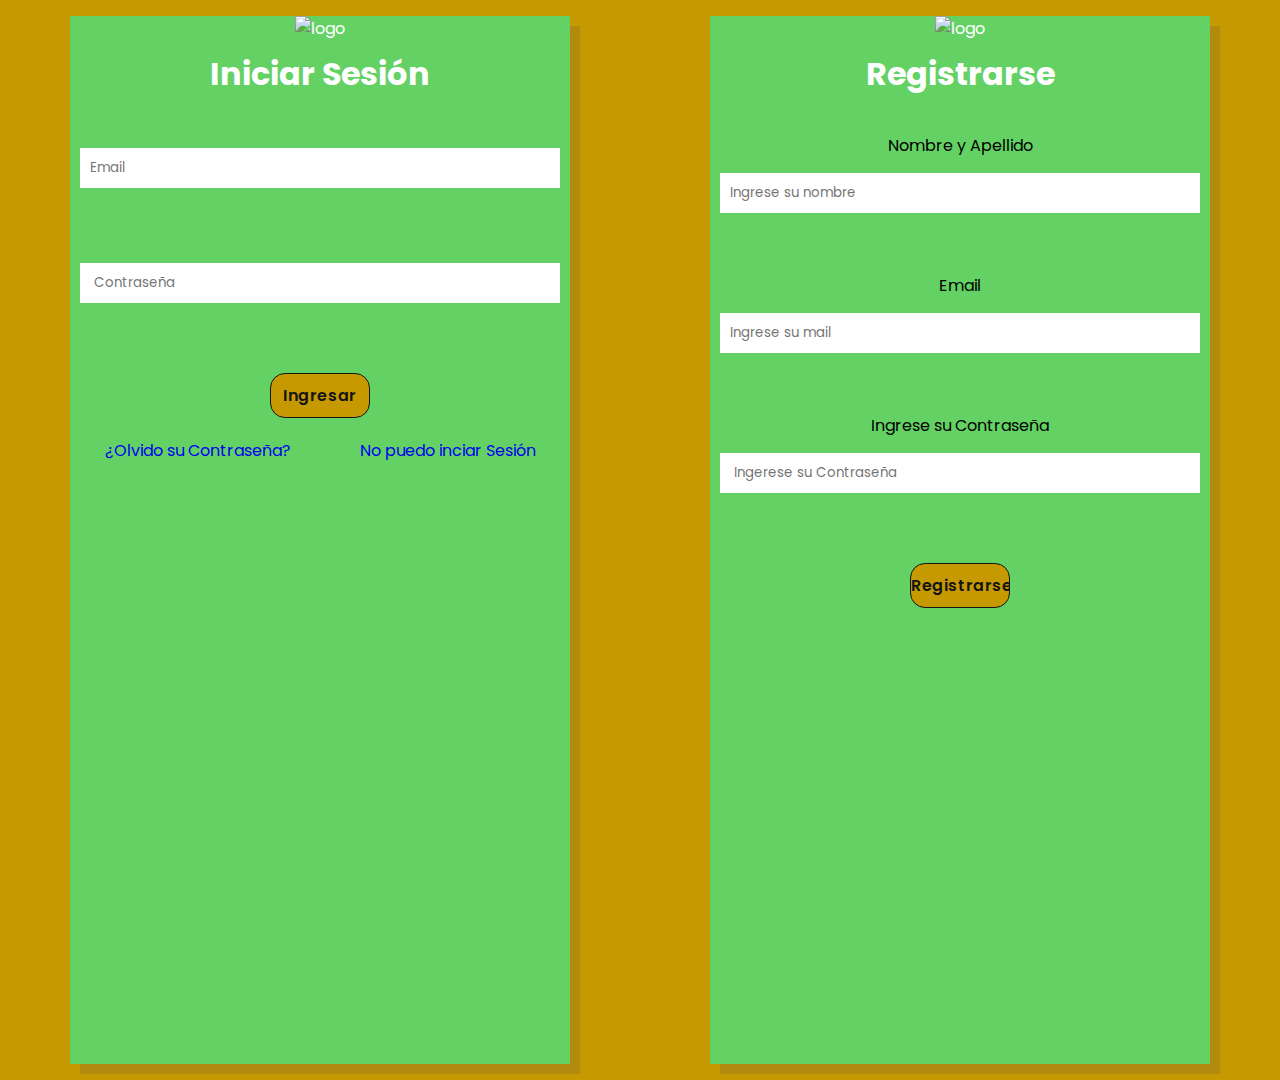
==== login.html @ f898d6c3 "Add files via upload" ====
<!DOCTYPE html>
<html>
    <head>
        <meta charset="UTF-8">
        <link rel="stylesheet" href="styles.css">
        <title>Login/Register</title>
    </head>
    <body>
        <main class="login-register">
        <div class="login">
            <img src="./imagenes/logo zapatillas.png" alt="logo">
            <div>
                <h1 class="Iniciar">Iniciar Sesión</h1>
            </div>
            <form class="form-container-1">
                <div class="sesion">
                    <label for="mail"></label>
                    <input type="text" placeholder="Email">
                </div>
                <div class="sesion">
                    <label for="password"></label>
                    <input type="password" placeholder=" Contraseña">
                </div>
                <div class="ingresar">
                    <input type="submit" value="Ingresar" class="button">
                </div>
                <div class="olvide">
                    <a href="#">¿Olvido su Contraseña?</a>
                    <a href="#">No puedo inciar Sesión</a>
                </div>
            </form>
        </div>
        <div class="register">
            <img src="./imagenes/logo zapatillas.png" alt="logo">
            <h1 class="registrar">Registrarse</h1>
            <form class="form-container-2">
                <div class="regis">
                    <label for="name">Nombre y Apellido</label>
                    <input type="text" placeholder="Ingrese su nombre" id="name">
                </div>
                <div class="regis">
                    <label for="mail"> Email</label>
                    <input type="text" placeholder="Ingrese su mail" id="mail">
                </div>
                <div class="regis">
                    <label for="password">Ingrese su Contraseña</label>
                    <input type="password" placeholder=" Ingerese su Contraseña">
                </div>
                <div>
                    <input type="submit" value="Registrarse" class="button">
                </div>
            </form>
        </div>            
        </main>
    </body>
</html>
---- styles.css ----
@import url('https://fonts.googleapis.com/css2?family=Poppins:wght@100;200;300;400;500;600;700;800;900&display=swap');

*{
    margin: 0;
    padding: 0;
    box-sizing: border-box;
    text-decoration: none;
    list-style: none;
    font-family: "Poppins", sans-serif;
}

html{
    scroll-behavior: smooth;
    scroll-padding-top: 100px;
}



body{
    width: 100%;
    color: white;
    max-width: 100%;
    max-height: 100%;
}

:root{
    --yellow: #c79900;
    --black: #131415;
    --grey: #2d3640;
}

header{
    background-color: var(--yellow);
    padding: 3rem 1rem 8rem 1rem;
}



/*Menu*/

.header{
    margin: 0 auto;
    max-width: 100%;
    height: 100px;
    display: flex;
    justify-content: space-between;
    align-items: center;
}

.logo-container{
    height: 100px;
    display: flex;
    align-items: center;
}

.logo-container img{
    height: 100%;
}

.navbar,
.navbar-list{
    display: flex;
    align-items: center;
    justify-content: center;
}

.navbar-list{
    gap: 50px;
}

.navbar i{
    font-size: 50px;
    color: #f7f7f7;
    cursor: pointer;
    display: none;
}

#toggle-menu{
    display: none;
}

.navbar a{
    color: white;
    font-size: 22px;
}

.navbar-list li:last-child > a {
    border: 1px solid white;
    font-size: 14px;
    padding: 8px 40px;
    border-radius: 3px;
    transition: all 0,3s linear;
}

.navbar-list li:last-child > a:hover{
    background-color: white;
    color: var(--grey);
    transition: all 0,3s linear;
    font-weight: 700;
}

.header-container{
    position: sticky;
    top: 0%;
}


@media (max-width: 992px) {

    .header{
        padding: 10px 50px 10px 50px;
    }

    .navbar i{
        display: block;
    }

    .navbar-list{
        position: absolute;
        background-color: var(--black);
        flex-direction: column;
        top: 100px;
        right: 0;
        width: 100%;
        display: none;
        z-index: 9999;
        height:calc(100vh - 100px);

    }

    #toggle-menu:checked + .navbar-list{
        display: flex;
     }
}

/*terminado el menu*/

/*section 1*/

#hero{
    justify-content: space-between;
    flex-wrap: wrap;
    gap: 20px;
    padding: 70px 50px; 
   background-image: url(./imagenes/img.jpg);
   background-repeat: no-repeat;
   background-size: cover;
   width: 100%;
   height: auto;
}

.inicio{
    display: flex;
    flex-direction: column;
    gap: 40px;
}

.text-container-hero{
    max-width: max-content (40%, 300px);
}

.text-container-hero h2{
    font-weight: 700;
    font-size: 45px;
    line-height: 45px;
    color: red;
}

.text-container-hero p{
    font-size: 13px;
    font-weight: 300;
}

.primary-button{
    background-color: var(--yellow);
    border: 0px solid black;
    outline: none;
    width: 180px;
    height: 40px;
    color: white;
    font-weight: 700;
    font-size: 14px;
    cursor: pointer;
    transition: all 0.4s linear;
}

.hero-img{
    background-image: url(./imagenes/zapatillas\ adidas.jpg);
    background-position: center;
    background-repeat: no-repeat;
    background-size: cover;
    min-width: 250px;
    width: 30%;
    height: 350px;
    border-radius: 5px;
}

@media (max-width:992px){
    .hero-img{
        justify-content: center;
        align-items: center;
        width: 100%;
    }

    .inicio{
        justify-content: center;
        align-items: center;
        width: 100%;
    }

    .text-container-hero{
        display: flex;
        flex-direction: column;
        justify-content: center;
        align-items: center;
        text-align: center;
    }
    
}

/*Terminada la section 1*/

/*Section 2*/

.description-section{
    background: var(--black);
    padding: 8rem 0;
}

#about-us{
    gap: 15%;
    flex-wrap: wrap;
    padding: 8rem auto;
}

.about-img{
    background-image: url(./imagenes/airforce.jpg);
    background-repeat: no-repeat;
    background-position: center;
    background-size: cover;
    height: 500px;
    width: 300px;
    border-radius: 5px;
}

.about-container{
    height: 250px;
    width: 300px;
    display: flex;
    flex-direction: column;
    gap: 20px;
}

.about-us{
    display: flex;
    justify-content: center;
    align-items: center;
    margin: 0 auto;
    padding: 200px 0px;
    width: 95%;
    max-width: 1300px;
}
.description-tittle{
    color: red;
}

.description-cards{
    display: flex;
    gap: 40px;
}

.about-cards{
    display: flex;
    flex-direction: column;
    align-items: center;
    justify-content: flex-end;
    background-color: rgb(3, 3, 114);
    height: 60px;
    width: 200px;
    border-radius: 5px;
    font-size: 15px;
    font-weight: 500;
}

.about-cards span{
    font-weight: 700;
    font-size: 20px;
}

@media (max-width:768px){
    .about-container{
        flex-direction: column;
        gap: 20px;
        width: 100%;
    }
    .about-cards{
        display: flex;
        flex-direction: column;
        align-items: center;
        justify-content: center;
        width: 100%;
        gap: 10px;
        
    }
 
 } 

 /*terminada la section 2*/

 

/*section 3*/


.products-section{
    padding: 8rem auto;
}

.product-container{
    display: flex;
    flex-direction: row;
    flex-wrap: wrap;
    justify-content: space-evenly;
    align-items: flex-end;
    text-align: center;
}

.product-container img{
    max-width: 200px;
}
.zapas{
    margin-top: 7rem;
    display: flex;
    flex-direction: column;
    justify-content: center;
    align-items: center;
    width: 300px;
    padding: 1rem 0;
    border-radius: 2rem;
    box-shadow: 0 0 20px 5px rgba(0, 0, 0,0.1 );
    position: relative;
}

.product-tittle{
    text-transform: uppercase;
    font-size: 2rem;
    max-width: 200px;
    margin-top: 2rem;
    color: #131415;
}

.product-price{
    color: var(--black);
    font-weight: 200;
    font-size: 2.5rem;
    margin: 2rem 0;
}

.btn-products{
    background: var(--yellow);
    border-radius: 0.8rem;
    font-size: 1.2rem;
    padding: 1rem 5rem;
    color: black;
    text-transform: uppercase;
}

@media (max-width:768px){
    .product-container{
        flex-direction: column;
        align-items: center;
        text-align: center;
    }
}

/*terminada la section 3*/

/*section contacto*/

.contacto{
    width: 100%;
    height: 100vh;
    display: flex;
    align-items: center;
    align-content: center;
    justify-content: space-between;
    background-image: url(./imagenes/Contacto\ 2.jpg);
    background-repeat: no-repeat;
    background-size: cover;
    flex-direction: row;
}

.cotactanos{
    width: 70%;
    height: 100vh;
    display: flex;
    flex-direction: column;
    justify-content: center;
    gap: 15px;
    padding-top: 8rem;
    padding-bottom: 8rem;
}

.cotactanos h1{
    display: flex;
    align-items: center;
    text-align: center;
    justify-content: center;
    color:var(--yellow);
    font-size: 3rem;
    padding-bottom: 3rem;
}

.numero-mail{
    display: flex;
    flex-direction: row;
    align-items: center;
    justify-content: center;
}

.iconos{
    display: flex;
    flex-direction: column;
    align-items: center;
    gap: 20px;
}

.datoss{
    display: flex;
    flex-direction: column;
    align-items: center;
    justify-content: center;
    gap: 60px;
}

.datoss ul{
    display: flex;
    flex-direction: column;
 
    gap: 30px;
    padding-left: 20px;
}

.datos{
    width: 50%;
    height: 100vh;
    display: flex;
    flex-direction: column;
    justify-content: center;
    align-items: center;
    align-content: center;
    padding-top: 12rem;
}

.datos2 p{
    display: flex;
    flex-direction: column;
    width: 100%;
    padding-bottom: 20px;

}

.datos2 p label{
    display: flex;
    align-items: flex-end;
    color: rgb(191, 204, 7);
    font-size: 1.2rem;
    border-radius: 2rem;
}

.datos2 p input{
    height: 40px;
    padding: 0 20px;
    box-sizing: border-box;
    border-radius: 15px;
    color: var(--grey);
}

.datos2 p button{
    width: 40%;
    height: 45px;
    background: var(--yellow);
    color: var(--black);
    border-radius: 15px;
    border: 1px solid var(--black);
    font-size: 16px;
    letter-spacing: 0.6px;
    font-weight: 600;
    cursor: pointer;
    transition: all 0.3s linear;
}

@media (max-width:1024px){
    .contacto{
        flex-direction: column;
       justify-content: center;
       height: auto;
    }
}

.footer{
    display: flex;
    background-color: var(--black);
    justify-content: space-around;
    flex-direction: row;
    align-items: center;
    width: 100%;
    height: 20vh;
}

.social-icons{
    display: flex;
    gap: 20px;
    background: #131415;
}

.login-register{
    position: relative;
    height: 120vh;
    width: 100%;
    background:var(--yellow);
    display: flex;
    flex-direction: row;
    flex-wrap: nowrap;
    align-content: center;
    justify-content: space-between;
}

.login img{
    width: 100px;
}

.login{
    text-align: center;
    margin: 1rem auto;
    width: 500px;
    gap: 50px;
    background: rgb(99, 209, 99);
    box-shadow: 10px 10px rgb(128 105 42 / 30%);
}

.register img{
    width: 100px;
}

.Iniciar {
    width: 100%;
    margin: 9px 0px;
    text-align: center;
}

.register{
    text-align: center;
    margin: 1rem auto;
    width: 500px;
    gap: 50px;
    background: rgb(99, 209, 99);
    box-shadow: 10px 10px rgb(128 105 42 / 30%);
    
}

.sesion{
    width: 100%;
    display: block;
    padding: 10px;
    color: black;
    border: none;
    margin: 25px 0;
}

.sesion input{
    width: 100%;
    display: block;
    padding: 10px;
    border: none;   
    margin: 15px 0;

}

.button{
    width: 20%;
    height: 45px;
    background: var(--yellow);
    color: var(--black);
    border-radius: 15px;
    border: 1px solid var(--black);
    font-size: 16px;
    letter-spacing: 0.6px;
    font-weight: 600;
    cursor: pointer;
    transition: all 0.3s linear;
    margin: 20px;
}

.olvide{
    display: flex;
    justify-content: space-around;
}

.registrar{
    width: 100%;
    margin: 9px 0px;
    text-align: center;
}

.regis{
    width: 100%;
    display: block;
    padding: 10px;
    color: black;
    border: none;
    outline: none;
    margin: 25px 0;
    
}

.regis input{
    width: 100%;
    display: block;
    padding: 10px;
    color: black;
    border: none;
    outline: none;
    margin: 15px 0;
}
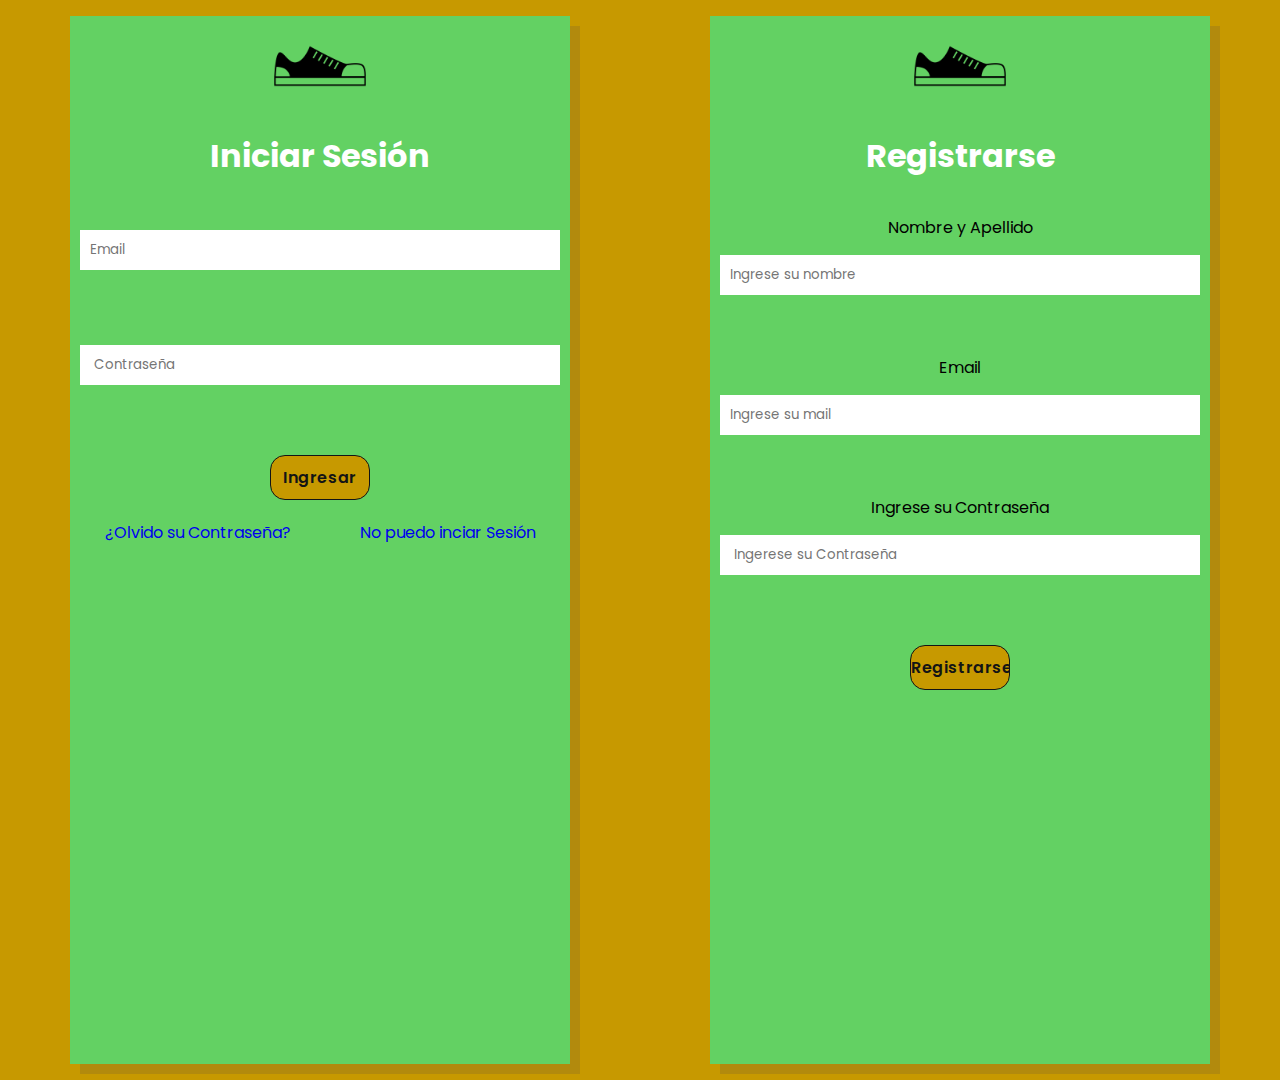
==== commit e2f589f8: "Update login.html" ====
--- a/login.html
+++ b/login.html
@@ -5,7 +5,7 @@
         <link rel="stylesheet" href="styles.css">
         <title>Login/Register</title>
     </head>
-    <body>
+    <body class="bodys">
         <main class="login-register">
         <div class="login">
             <img src="./imagenes/logo zapatillas.png" alt="logo">
@@ -53,4 +53,4 @@
         </div>            
         </main>
     </body>
-</html>+</html>
--- a/styles.css
+++ b/styles.css
@@ -624,3 +624,15 @@
     margin: 15px 0;
 }
 
+@media (max-width: 992px){
+    .login-register{ 
+    display: flex;
+    flex-direction: column;
+    }
+    .regis input{
+        max-width: 100%;
+    }
+    .bodys{
+        background: var(--yellow);
+    }
+}
